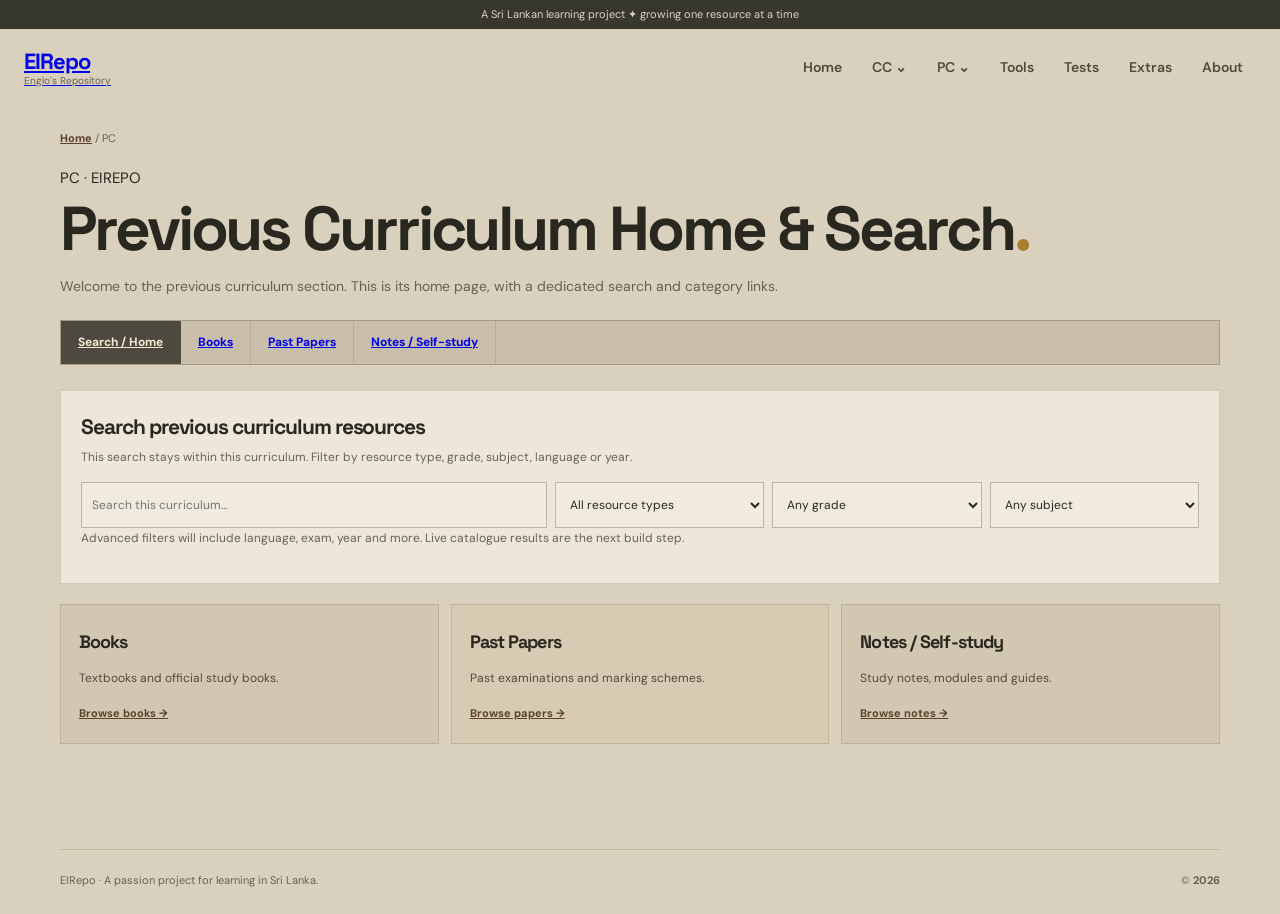
==== pages/pc/index.html @ df0f486b "Initial commit of HTML files" ====
<!doctype html><html><head><meta charset="utf-8"><meta name="viewport" content="width=device-width,initial-scale=1"><title>Previous Curriculum Home & Search — EIRepo</title><link rel="stylesheet" href="../../css/style.css"></head><body><div class="topline">A Sri Lankan learning project ✦ growing one resource at a time</div><header><a class="brand" href="../../index.html"><b>EIRepo</b><small>Englo's Repository</small></a><button class="hamb" aria-expanded="false">☰</button><nav><a href="../../index.html">Home</a><div class="navgroup"><button>CC ⌄</button><div class="drop"><a href="../cc/index.html">CC Home & Search</a><a href="../cc/books.html">Books</a><a href="../cc/past-papers.html">Past Papers</a><a href="../cc/notes.html">Notes</a></div></div><div class="navgroup"><button>PC ⌄</button><div class="drop"><a href="../pc/index.html">PC Home & Search</a><a href="../pc/books.html">Books</a><a href="../pc/past-papers.html">Past Papers</a><a href="../pc/notes.html">Notes</a></div></div><a href="../tools.html">Tools</a><a href="../tests.html">Tests</a><a href="../extras.html">Extras</a><a href="../about.html">About</a></nav></header><main class="shell page"><div class="crumb"><a href="../../index.html">Home</a> / PC</div><label>PC · EIREPO</label><h1>Previous Curriculum Home & Search<span style="color:var(--gold)">.</span></h1><p class="intro">Welcome to the previous curriculum section. This is its home page, with a dedicated search and category links.</p><div class="subnav"><a class="active" href="index.html">Search / Home</a><a class="" href="books.html">Books</a><a class="" href="past-papers.html">Past Papers</a><a class="" href="notes.html">Notes / Self-study</a></div><section class="panel"><h2>Search previous curriculum resources</h2><p>This search stays within this curriculum. Filter by resource type, grade, subject, language or year.</p><form class="filters" action="../search.html"><input type="hidden" name="curriculum" value="PC"><input name="q" placeholder="Search this curriculum…" type="search"><select name="type"><option value="">All resource types</option><option value="book">Books</option><option value="past-paper">Past papers</option><option value="notes">Notes / self-study</option></select><select name="grade"><option value="">Any grade</option><option>1</option><option>2</option><option>3</option><option>4</option><option>5</option><option>6</option><option>7</option><option>8</option><option>9</option><option>10</option><option>11</option><option>12</option><option>13</option></select><select name="subject"><option value="">Any subject</option><option>Mathematics</option><option>Science</option><option>English</option><option>History</option></select></form><p class="note">Advanced filters will include language, exam, year and more. Live catalogue results are the next build step.</p></section><div class="tiles"><article class="tile"><h3>Books</h3><p>Textbooks and official study books.</p><a href="books.html">Browse books →</a></article><article class="tile"><h3>Past Papers</h3><p>Past examinations and marking schemes.</p><a href="past-papers.html">Browse papers →</a></article><article class="tile"><h3>Notes / Self-study</h3><p>Study notes, modules and guides.</p><a href="notes.html">Browse notes →</a></article></div></main><footer class="shell">EIRepo · A passion project for learning in Sri Lanka. <span>© <b data-year></b></span></footer><script src="../../js/app.js"></script></body></html>
---- css/style.css ----
@import url('https://fonts.googleapis.com/css2?family=DM+Sans:wght@400;500;600;700&family=Space+Grotesk:wght@500;600;700&display=swap');:root{--bg:#d9d0bd;--paper:#e8e0d0;--surface:#eee7d9;--ink:#292820;--muted:#696253;--line:#7b6b503b;--gold:#aa7e2c;--brown:#5b422d;--olive:#707453}*{box-sizing:border-box}body{margin:0;background:var(--bg);color:var(--ink);font:15px/1.55 'DM Sans',sans-serif}.shell{width:min(1160px,calc(100% - 48px));margin:auto}.topline{background:#37362f;color:#ddd3c0;text-align:center;padding:6px;font-size:11px}header{width:min(1240px,calc(100% - 48px));margin:auto;min-height:76px;display:flex;align-items:center;justify-content:space-between;gap:20px;position:relative;z-index:3}.brand{display:flex;flex-direction:column;line-height:1.2}.brand b{font:700 22px 'Space Grotesk';letter-spacing:-1px}.brand small{color:var(--muted);font-size:10px}nav{display:flex;align-items:center;gap:4px}nav>a,nav button{font:600 14px 'DM Sans';color:#514b3f;padding:10px 13px;border:0;background:transparent;text-decoration:none;white-space:nowrap;cursor:pointer}nav>a:hover,nav button:hover,nav .active{background:#b9ad98}.navgroup{position:relative}.drop{display:none;position:absolute;top:100%;left:0;background:var(--surface);min-width:205px;padding:6px;border:1px solid var(--line);box-shadow:0 12px 28px #342a1a1a}.navgroup.open .drop{display:block}.drop a{display:block;padding:10px;font-size:13px}.drop a:hover{background:#d6c9b2}.hamb{display:none}.hero{display:grid;grid-template-columns:1fr 1fr;align-items:center;gap:40px;padding-top:38px;padding-bottom:50px;min-height:450px}.hero label,.search label,.browse>label{font-size:10px;letter-spacing:.14em;font-weight:800;color:var(--brown)}h1,h2,h3{font-family:'Space Grotesk',sans-serif;letter-spacing:-.05em}h1{font-size:clamp(48px,5.5vw,75px);line-height:.99;margin:18px 0}h1 em{font-style:normal;color:var(--brown)}h1 sup{font-size:.4em;color:var(--gold)}p{color:#514b40;line-height:1.75}.muted{color:var(--muted);font-size:13px}.actions{display:flex;gap:9px;flex-wrap:wrap}.btn{display:inline-block;padding:13px 15px;border:1px solid #725b3e66;background:#d4c8b3;color:var(--brown);font-weight:700;font-size:12px}.primary{background:var(--brown);color:#f5ecd9}.owl{min-height:350px;display:grid;place-items:center;position:relative;isolation:isolate}.disc{position:absolute;width:300px;aspect-ratio:1;background:#b8a77f;border-radius:50%;z-index:-1}.owl video,.owl img{width:min(350px,80%);height:350px;object-fit:contain;grid-area:1/1;filter:drop-shadow(0 15px 12px #38291820)}.owl .fallback{display:none}.owl.failed .fallback{display:block}.owl.failed video{display:none}.sticker{position:absolute;top:30px;right:5%;background:var(--surface);padding:10px 13px;font-size:11px;font-weight:800;transform:rotate(5deg);border:1px solid var(--line)}.search{background:var(--surface);border:1px solid var(--line);padding:25px 28px;display:grid;grid-template-columns:.8fr 1.2fr;gap:20px;align-items:center}.search h2{font-size:25px;margin:5px 0}.search p{font-size:12px;margin:0;color:var(--muted)}form{display:flex;gap:7px;min-width:0}input,select{min-width:0;width:100%;padding:13px 10px;background:#f1ebdf;border:1px solid #75634766;font:12px 'DM Sans';color:var(--ink)}form button{background:var(--brown);color:#f7eddb;border:0;padding:0 15px;font-weight:700;white-space:nowrap;cursor:pointer}.browse{padding-top:65px;padding-bottom:55px}.browse h2{font-size:34px;margin:5px 0 20px}.browse h2 span{color:var(--gold)}.cards{display:grid;grid-template-columns:repeat(4,1fr);gap:12px}.cards>a{display:flex;flex-direction:column;align-items:flex-start;min-height:220px;padding:18px;background:#c5c4a8;border:1px solid var(--line);color:var(--brown);font-size:12px;font-weight:700}.cards>a:nth-child(2){background:#d1bca0}.cards>a:nth-child(3){background:#c4c7b0}.cards>a:nth-child(4){background:#d7c8a5}.cards label{font-size:9px;letter-spacing:.1em}.cards h3{font-size:20px;line-height:1.2;margin:18px 0 4px;color:var(--ink)}.cards p{font-size:12px;margin:0 0 14px;color:#514b3e;font-weight:400}.cards>a:hover{filter:brightness(.97);transform:translateY(-3px)}footer{border-top:1px solid var(--line);padding:22px 0 25px;font-size:11px;color:var(--muted);display:flex;justify-content:space-between}.page{padding-top:25px;padding-bottom:55px}.crumb{font-size:11px;color:var(--muted);margin-bottom:20px}.crumb a{color:var(--brown);font-weight:700}.page h1{font-size:clamp(40px,5vw,62px);margin:8px 0 12px}.intro{max-width:720px;font-size:14px;color:var(--muted)}.subnav{display:flex;border:1px solid #65533a55;background:#c9bea9;margin:22px 0 25px;overflow-x:auto}.subnav a{padding:12px 17px;font-size:12px;font-weight:700;white-space:nowrap;border-right:1px solid #65533a2b}.subnav a:hover,.subnav a.active{background:#4d493e;color:#f3e8d1}.panel{background:var(--surface);border:1px solid var(--line);padding:20px;margin:20px 0}.panel h2{font-size:21px;margin:0 0 4px}.panel p{font-size:12px;color:var(--muted);margin:0 0 14px}.filters{display:grid;grid-template-columns:1fr repeat(3,minmax(100px,.45fr));gap:8px}.tiles{display:grid;grid-template-columns:repeat(3,1fr);gap:12px;margin:20px 0 50px}.tile{padding:18px;background:#d2c7b1;border:1px solid var(--line);min-height:140px}.tile:nth-child(2n){background:#d8cbb3}.tile h3{margin:5px 0;font-size:18px}.tile p{font-size:12px}.tile a{font-size:11px;font-weight:700;color:var(--brown)}.note{font-size:11px;color:var(--muted)}.tablewrap{overflow-x:auto}.table{width:100%;border-collapse:collapse;background:var(--surface);font-size:12px}.table th,.table td{text-align:left;padding:12px;border-bottom:1px solid var(--line)}.table th{background:#c9bea9;font-size:10px;text-transform:uppercase}.hamb{color:var(--ink)}@media(max-width:1000px){nav>a,nav button{padding:9px 7px;font-size:12px}.cards{grid-template-columns:repeat(2,1fr)}}@media(max-width:760px){.shell,header{width:calc(100% - 30px)}header{min-height:65px}.hamb{display:block;border:1px solid var(--line);background:var(--surface);padding:9px 12px}nav{display:none;position:absolute;top:60px;left:0;right:0;background:var(--surface);border:1px solid var(--line);padding:8px;align-items:stretch;flex-direction:column}nav.open{display:flex}nav>a,nav button{width:100%;text-align:left;font-size:14px}.drop{position:static;box-shadow:none;border:0;background:#ddd2be}.hero{grid-template-columns:1fr;padding-top:10px;gap:0}.owl{grid-row:1;min-height:250px}.owl video,.owl img{height:245px;width:70%}.disc{width:215px}h1{font-size:clamp(44px,12vw,62px)}.search{grid-template-columns:1fr;padding:20px 15px;gap:13px}.search h2{font-size:23px}.browse{padding-top:45px}.browse h2{font-size:29px}.cards{gap:8px}.cards>a{padding:14px;min-height:220px}.cards h3{font-size:18px}.filters{grid-template-columns:1fr 1fr}.filters input{grid-column:1/-1}.tiles{grid-template-columns:1fr 1fr}.subnav a{padding:11px 13px}footer{gap:10px;flex-wrap:wrap}}@media(max-width:390px){.cards,.tiles{grid-template-columns:1fr}.actions{display:grid;grid-template-columns:1fr}.filters{grid-template-columns:1fr}.filters input{grid-column:auto}}
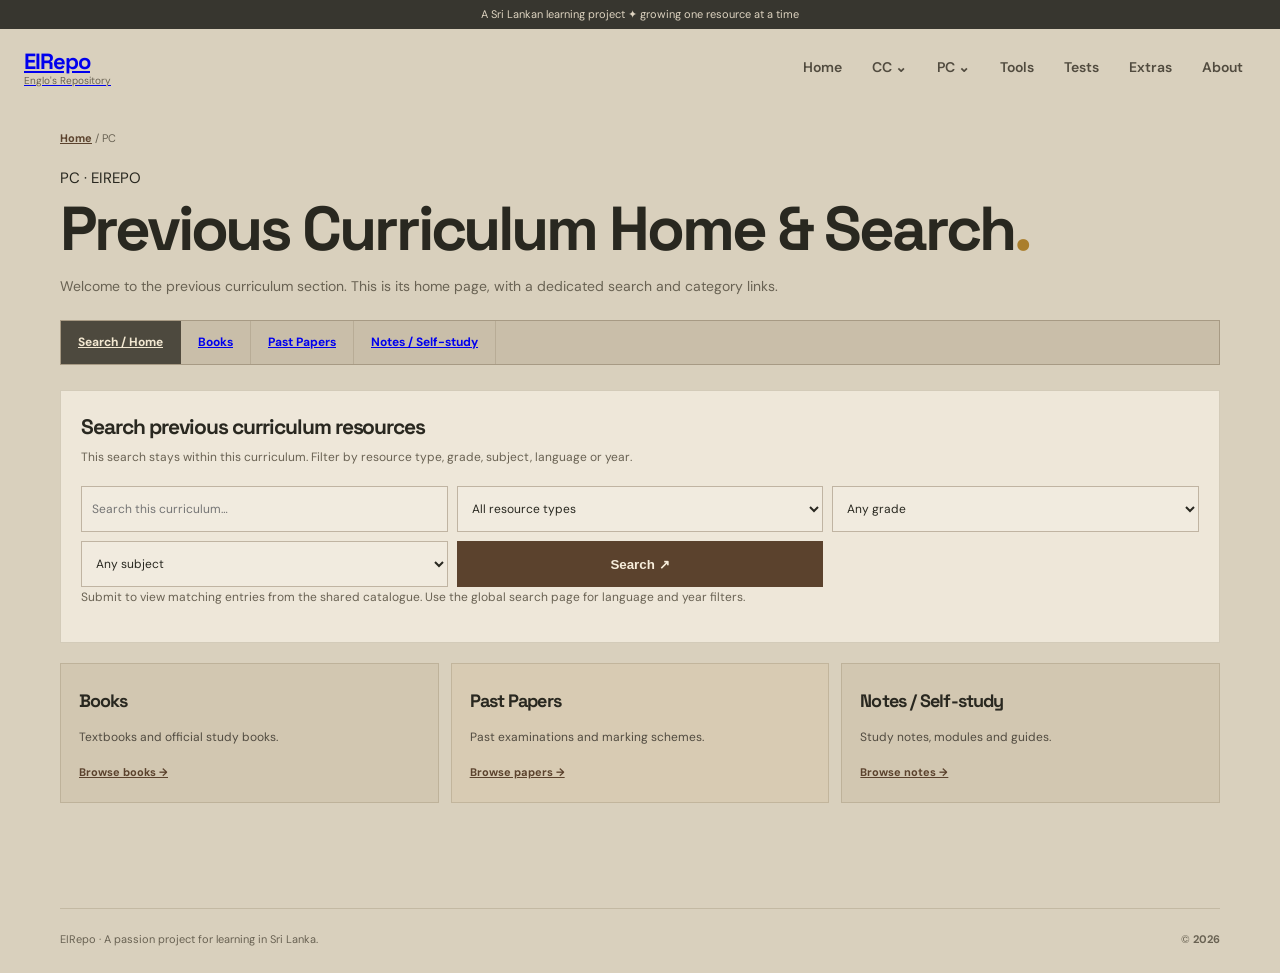
==== commit cf25a1ae: "Update curriculum pages for live catalogue search" ====
--- a/pages/pc/index.html
+++ b/pages/pc/index.html
@@ -1 +1 @@
-<!doctype html><html><head><meta charset="utf-8"><meta name="viewport" content="width=device-width,initial-scale=1"><title>Previous Curriculum Home & Search — EIRepo</title><link rel="stylesheet" href="../../css/style.css"></head><body><div class="topline">A Sri Lankan learning project ✦ growing one resource at a time</div><header><a class="brand" href="../../index.html"><b>EIRepo</b><small>Englo's Repository</small></a><button class="hamb" aria-expanded="false">☰</button><nav><a href="../../index.html">Home</a><div class="navgroup"><button>CC ⌄</button><div class="drop"><a href="../cc/index.html">CC Home & Search</a><a href="../cc/books.html">Books</a><a href="../cc/past-papers.html">Past Papers</a><a href="../cc/notes.html">Notes</a></div></div><div class="navgroup"><button>PC ⌄</button><div class="drop"><a href="../pc/index.html">PC Home & Search</a><a href="../pc/books.html">Books</a><a href="../pc/past-papers.html">Past Papers</a><a href="../pc/notes.html">Notes</a></div></div><a href="../tools.html">Tools</a><a href="../tests.html">Tests</a><a href="../extras.html">Extras</a><a href="../about.html">About</a></nav></header><main class="shell page"><div class="crumb"><a href="../../index.html">Home</a> / PC</div><label>PC · EIREPO</label><h1>Previous Curriculum Home & Search<span style="color:var(--gold)">.</span></h1><p class="intro">Welcome to the previous curriculum section. This is its home page, with a dedicated search and category links.</p><div class="subnav"><a class="active" href="index.html">Search / Home</a><a class="" href="books.html">Books</a><a class="" href="past-papers.html">Past Papers</a><a class="" href="notes.html">Notes / Self-study</a></div><section class="panel"><h2>Search previous curriculum resources</h2><p>This search stays within this curriculum. Filter by resource type, grade, subject, language or year.</p><form class="filters" action="../search.html"><input type="hidden" name="curriculum" value="PC"><input name="q" placeholder="Search this curriculum…" type="search"><select name="type"><option value="">All resource types</option><option value="book">Books</option><option value="past-paper">Past papers</option><option value="notes">Notes / self-study</option></select><select name="grade"><option value="">Any grade</option><option>1</option><option>2</option><option>3</option><option>4</option><option>5</option><option>6</option><option>7</option><option>8</option><option>9</option><option>10</option><option>11</option><option>12</option><option>13</option></select><select name="subject"><option value="">Any subject</option><option>Mathematics</option><option>Science</option><option>English</option><option>History</option></select></form><p class="note">Advanced filters will include language, exam, year and more. Live catalogue results are the next build step.</p></section><div class="tiles"><article class="tile"><h3>Books</h3><p>Textbooks and official study books.</p><a href="books.html">Browse books →</a></article><article class="tile"><h3>Past Papers</h3><p>Past examinations and marking schemes.</p><a href="past-papers.html">Browse papers →</a></article><article class="tile"><h3>Notes / Self-study</h3><p>Study notes, modules and guides.</p><a href="notes.html">Browse notes →</a></article></div></main><footer class="shell">EIRepo · A passion project for learning in Sri Lanka. <span>© <b data-year></b></span></footer><script src="../../js/app.js"></script></body></html>+<!doctype html><html><head><meta charset="utf-8"><meta name="viewport" content="width=device-width,initial-scale=1"><title>Previous Curriculum Home & Search — EIRepo</title><link rel="stylesheet" href="../../css/style.css"></head><body><div class="topline">A Sri Lankan learning project ✦ growing one resource at a time</div><header><a class="brand" href="../../index.html"><b>EIRepo</b><small>Englo's Repository</small></a><button class="hamb" aria-expanded="false">☰</button><nav><a href="../../index.html">Home</a><div class="navgroup"><button>CC ⌄</button><div class="drop"><a href="../cc/index.html">CC Home & Search</a><a href="../cc/books.html">Books</a><a href="../cc/past-papers.html">Past Papers</a><a href="../cc/notes.html">Notes</a></div></div><div class="navgroup"><button>PC ⌄</button><div class="drop"><a href="../pc/index.html">PC Home & Search</a><a href="../pc/books.html">Books</a><a href="../pc/past-papers.html">Past Papers</a><a href="../pc/notes.html">Notes</a></div></div><a href="../tools.html">Tools</a><a href="../tests.html">Tests</a><a href="../extras.html">Extras</a><a href="../about.html">About</a></nav></header><main class="shell page"><div class="crumb"><a href="../../index.html">Home</a> / PC</div><label>PC · EIREPO</label><h1>Previous Curriculum Home & Search<span style="color:var(--gold)">.</span></h1><p class="intro">Welcome to the previous curriculum section. This is its home page, with a dedicated search and category links.</p><div class="subnav"><a class="active" href="index.html">Search / Home</a><a class="" href="books.html">Books</a><a class="" href="past-papers.html">Past Papers</a><a class="" href="notes.html">Notes / Self-study</a></div><section class="panel"><h2>Search previous curriculum resources</h2><p>This search stays within this curriculum. Filter by resource type, grade, subject, language or year.</p><form class="filters" action="../search.html"><input type="hidden" name="curriculum" value="PC"><input name="q" placeholder="Search this curriculum…" type="search"><select name="type"><option value="">All resource types</option><option value="book">Books</option><option value="past-paper">Past papers</option><option value="notes">Notes / self-study</option></select><select name="grade"><option value="">Any grade</option><option>1</option><option>2</option><option>3</option><option>4</option><option>5</option><option>6</option><option>7</option><option>8</option><option>9</option><option>10</option><option>11</option><option>12</option><option>13</option></select><select name="subject"><option value="">Any subject</option><option>Mathematics</option><option>Science</option><option>English</option><option>History</option></select></form><p class="note">Submit to view matching entries from the shared catalogue. Use the global search page for language and year filters.</p></section><div class="tiles"><article class="tile"><h3>Books</h3><p>Textbooks and official study books.</p><a href="books.html">Browse books →</a></article><article class="tile"><h3>Past Papers</h3><p>Past examinations and marking schemes.</p><a href="past-papers.html">Browse papers →</a></article><article class="tile"><h3>Notes / Self-study</h3><p>Study notes, modules and guides.</p><a href="notes.html">Browse notes →</a></article></div></main><footer class="shell">EIRepo · A passion project for learning in Sri Lanka. <span>© <b data-year></b></span></footer><script src="../../js/app.js"></script></body></html>
--- a/css/style.css
+++ b/css/style.css
@@ -1 +1,35 @@
-@import url('https://fonts.googleapis.com/css2?family=DM+Sans:wght@400;500;600;700&family=Space+Grotesk:wght@500;600;700&display=swap');:root{--bg:#d9d0bd;--paper:#e8e0d0;--surface:#eee7d9;--ink:#292820;--muted:#696253;--line:#7b6b503b;--gold:#aa7e2c;--brown:#5b422d;--olive:#707453}*{box-sizing:border-box}body{margin:0;background:var(--bg);color:var(--ink);font:15px/1.55 'DM Sans',sans-serif}.shell{width:min(1160px,calc(100% - 48px));margin:auto}.topline{background:#37362f;color:#ddd3c0;text-align:center;padding:6px;font-size:11px}header{width:min(1240px,calc(100% - 48px));margin:auto;min-height:76px;display:flex;align-items:center;justify-content:space-between;gap:20px;position:relative;z-index:3}.brand{display:flex;flex-direction:column;line-height:1.2}.brand b{font:700 22px 'Space Grotesk';letter-spacing:-1px}.brand small{color:var(--muted);font-size:10px}nav{display:flex;align-items:center;gap:4px}nav>a,nav button{font:600 14px 'DM Sans';color:#514b3f;padding:10px 13px;border:0;background:transparent;text-decoration:none;white-space:nowrap;cursor:pointer}nav>a:hover,nav button:hover,nav .active{background:#b9ad98}.navgroup{position:relative}.drop{display:none;position:absolute;top:100%;left:0;background:var(--surface);min-width:205px;padding:6px;border:1px solid var(--line);box-shadow:0 12px 28px #342a1a1a}.navgroup.open .drop{display:block}.drop a{display:block;padding:10px;font-size:13px}.drop a:hover{background:#d6c9b2}.hamb{display:none}.hero{display:grid;grid-template-columns:1fr 1fr;align-items:center;gap:40px;padding-top:38px;padding-bottom:50px;min-height:450px}.hero label,.search label,.browse>label{font-size:10px;letter-spacing:.14em;font-weight:800;color:var(--brown)}h1,h2,h3{font-family:'Space Grotesk',sans-serif;letter-spacing:-.05em}h1{font-size:clamp(48px,5.5vw,75px);line-height:.99;margin:18px 0}h1 em{font-style:normal;color:var(--brown)}h1 sup{font-size:.4em;color:var(--gold)}p{color:#514b40;line-height:1.75}.muted{color:var(--muted);font-size:13px}.actions{display:flex;gap:9px;flex-wrap:wrap}.btn{display:inline-block;padding:13px 15px;border:1px solid #725b3e66;background:#d4c8b3;color:var(--brown);font-weight:700;font-size:12px}.primary{background:var(--brown);color:#f5ecd9}.owl{min-height:350px;display:grid;place-items:center;position:relative;isolation:isolate}.disc{position:absolute;width:300px;aspect-ratio:1;background:#b8a77f;border-radius:50%;z-index:-1}.owl video,.owl img{width:min(350px,80%);height:350px;object-fit:contain;grid-area:1/1;filter:drop-shadow(0 15px 12px #38291820)}.owl .fallback{display:none}.owl.failed .fallback{display:block}.owl.failed video{display:none}.sticker{position:absolute;top:30px;right:5%;background:var(--surface);padding:10px 13px;font-size:11px;font-weight:800;transform:rotate(5deg);border:1px solid var(--line)}.search{background:var(--surface);border:1px solid var(--line);padding:25px 28px;display:grid;grid-template-columns:.8fr 1.2fr;gap:20px;align-items:center}.search h2{font-size:25px;margin:5px 0}.search p{font-size:12px;margin:0;color:var(--muted)}form{display:flex;gap:7px;min-width:0}input,select{min-width:0;width:100%;padding:13px 10px;background:#f1ebdf;border:1px solid #75634766;font:12px 'DM Sans';color:var(--ink)}form button{background:var(--brown);color:#f7eddb;border:0;padding:0 15px;font-weight:700;white-space:nowrap;cursor:pointer}.browse{padding-top:65px;padding-bottom:55px}.browse h2{font-size:34px;margin:5px 0 20px}.browse h2 span{color:var(--gold)}.cards{display:grid;grid-template-columns:repeat(4,1fr);gap:12px}.cards>a{display:flex;flex-direction:column;align-items:flex-start;min-height:220px;padding:18px;background:#c5c4a8;border:1px solid var(--line);color:var(--brown);font-size:12px;font-weight:700}.cards>a:nth-child(2){background:#d1bca0}.cards>a:nth-child(3){background:#c4c7b0}.cards>a:nth-child(4){background:#d7c8a5}.cards label{font-size:9px;letter-spacing:.1em}.cards h3{font-size:20px;line-height:1.2;margin:18px 0 4px;color:var(--ink)}.cards p{font-size:12px;margin:0 0 14px;color:#514b3e;font-weight:400}.cards>a:hover{filter:brightness(.97);transform:translateY(-3px)}footer{border-top:1px solid var(--line);padding:22px 0 25px;font-size:11px;color:var(--muted);display:flex;justify-content:space-between}.page{padding-top:25px;padding-bottom:55px}.crumb{font-size:11px;color:var(--muted);margin-bottom:20px}.crumb a{color:var(--brown);font-weight:700}.page h1{font-size:clamp(40px,5vw,62px);margin:8px 0 12px}.intro{max-width:720px;font-size:14px;color:var(--muted)}.subnav{display:flex;border:1px solid #65533a55;background:#c9bea9;margin:22px 0 25px;overflow-x:auto}.subnav a{padding:12px 17px;font-size:12px;font-weight:700;white-space:nowrap;border-right:1px solid #65533a2b}.subnav a:hover,.subnav a.active{background:#4d493e;color:#f3e8d1}.panel{background:var(--surface);border:1px solid var(--line);padding:20px;margin:20px 0}.panel h2{font-size:21px;margin:0 0 4px}.panel p{font-size:12px;color:var(--muted);margin:0 0 14px}.filters{display:grid;grid-template-columns:1fr repeat(3,minmax(100px,.45fr));gap:8px}.tiles{display:grid;grid-template-columns:repeat(3,1fr);gap:12px;margin:20px 0 50px}.tile{padding:18px;background:#d2c7b1;border:1px solid var(--line);min-height:140px}.tile:nth-child(2n){background:#d8cbb3}.tile h3{margin:5px 0;font-size:18px}.tile p{font-size:12px}.tile a{font-size:11px;font-weight:700;color:var(--brown)}.note{font-size:11px;color:var(--muted)}.tablewrap{overflow-x:auto}.table{width:100%;border-collapse:collapse;background:var(--surface);font-size:12px}.table th,.table td{text-align:left;padding:12px;border-bottom:1px solid var(--line)}.table th{background:#c9bea9;font-size:10px;text-transform:uppercase}.hamb{color:var(--ink)}@media(max-width:1000px){nav>a,nav button{padding:9px 7px;font-size:12px}.cards{grid-template-columns:repeat(2,1fr)}}@media(max-width:760px){.shell,header{width:calc(100% - 30px)}header{min-height:65px}.hamb{display:block;border:1px solid var(--line);background:var(--surface);padding:9px 12px}nav{display:none;position:absolute;top:60px;left:0;right:0;background:var(--surface);border:1px solid var(--line);padding:8px;align-items:stretch;flex-direction:column}nav.open{display:flex}nav>a,nav button{width:100%;text-align:left;font-size:14px}.drop{position:static;box-shadow:none;border:0;background:#ddd2be}.hero{grid-template-columns:1fr;padding-top:10px;gap:0}.owl{grid-row:1;min-height:250px}.owl video,.owl img{height:245px;width:70%}.disc{width:215px}h1{font-size:clamp(44px,12vw,62px)}.search{grid-template-columns:1fr;padding:20px 15px;gap:13px}.search h2{font-size:23px}.browse{padding-top:45px}.browse h2{font-size:29px}.cards{gap:8px}.cards>a{padding:14px;min-height:220px}.cards h3{font-size:18px}.filters{grid-template-columns:1fr 1fr}.filters input{grid-column:1/-1}.tiles{grid-template-columns:1fr 1fr}.subnav a{padding:11px 13px}footer{gap:10px;flex-wrap:wrap}}@media(max-width:390px){.cards,.tiles{grid-template-columns:1fr}.actions{display:grid;grid-template-columns:1fr}.filters{grid-template-columns:1fr}.filters input{grid-column:auto}}+@import url('https://fonts.googleapis.com/css2?family=DM+Sans:wght@400;500;600;700&family=Space+Grotesk:wght@500;600;700&display=swap');:root{--bg:#d9d0bd;--paper:#e8e0d0;--surface:#eee7d9;--ink:#292820;--muted:#696253;--line:#7b6b503b;--gold:#aa7e2c;--brown:#5b422d;--olive:#707453}*{box-sizing:border-box}body{margin:0;background:var(--bg);color:var(--ink);font:15px/1.55 'DM Sans',sans-serif}.shell{width:min(1160px,calc(100% - 48px));margin:auto}.topline{background:#37362f;color:#ddd3c0;text-align:center;padding:6px;font-size:11px}header{width:min(1240px,calc(100% - 48px));margin:auto;min-height:76px;display:flex;align-items:center;justify-content:space-between;gap:20px;position:relative;z-index:3}.brand{display:flex;flex-direction:column;line-height:1.2}.brand b{font:700 22px 'Space Grotesk';letter-spacing:-1px}.brand small{color:var(--muted);font-size:10px}nav{display:flex;align-items:center;gap:4px}nav>a,nav button{font:600 14px 'DM Sans';color:#514b3f;padding:10px 13px;border:0;background:transparent;text-decoration:none;white-space:nowrap;cursor:pointer}nav>a:hover,nav button:hover,nav .active{background:#b9ad98}.navgroup{position:relative}.drop{display:none;position:absolute;top:100%;left:0;background:var(--surface);min-width:205px;padding:6px;border:1px solid var(--line);box-shadow:0 12px 28px #342a1a1a}.navgroup.open .drop{display:block}.drop a{display:block;padding:10px;font-size:13px}.drop a:hover{background:#d6c9b2}.hamb{display:none}.hero{display:grid;grid-template-columns:1fr 1fr;align-items:center;gap:40px;padding-top:38px;padding-bottom:50px;min-height:450px}.hero label,.search label,.browse>label{font-size:10px;letter-spacing:.14em;font-weight:800;color:var(--brown)}h1,h2,h3{font-family:'Space Grotesk',sans-serif;letter-spacing:-.05em}h1{font-size:clamp(48px,5.5vw,75px);line-height:.99;margin:18px 0}h1 em{font-style:normal;color:var(--brown)}h1 sup{font-size:.4em;color:var(--gold)}p{color:#514b40;line-height:1.75}.muted{color:var(--muted);font-size:13px}.actions{display:flex;gap:9px;flex-wrap:wrap}.btn{display:inline-block;padding:13px 15px;border:1px solid #725b3e66;background:#d4c8b3;color:var(--brown);font-weight:700;font-size:12px}.primary{background:var(--brown);color:#f5ecd9}.owl{min-height:350px;display:grid;place-items:center;position:relative;isolation:isolate}.disc{position:absolute;width:300px;aspect-ratio:1;background:#b8a77f;border-radius:50%;z-index:-1}.owl video,.owl img{width:min(350px,80%);height:350px;object-fit:contain;grid-area:1/1;filter:drop-shadow(0 15px 12px #38291820)}.owl .fallback{display:none}.owl.failed .fallback{display:block}.owl.failed video{display:none}.sticker{position:absolute;top:30px;right:5%;background:var(--surface);padding:10px 13px;font-size:11px;font-weight:800;transform:rotate(5deg);border:1px solid var(--line)}.search{background:var(--surface);border:1px solid var(--line);padding:25px 28px;display:grid;grid-template-columns:.8fr 1.2fr;gap:20px;align-items:center}.search h2{font-size:25px;margin:5px 0}.search p{font-size:12px;margin:0;color:var(--muted)}form{display:flex;gap:7px;min-width:0}input,select{min-width:0;width:100%;padding:13px 10px;background:#f1ebdf;border:1px solid #75634766;font:12px 'DM Sans';color:var(--ink)}form button{background:var(--brown);color:#f7eddb;border:0;padding:0 15px;font-weight:700;white-space:nowrap;cursor:pointer}.browse{padding-top:65px;padding-bottom:55px}.browse h2{font-size:34px;margin:5px 0 20px}.browse h2 span{color:var(--gold)}.cards{display:grid;grid-template-columns:repeat(4,1fr);gap:12px}.cards>a{display:flex;flex-direction:column;align-items:flex-start;min-height:220px;padding:18px;background:#c5c4a8;border:1px solid var(--line);color:var(--brown);font-size:12px;font-weight:700}.cards>a:nth-child(2){background:#d1bca0}.cards>a:nth-child(3){background:#c4c7b0}.cards>a:nth-child(4){background:#d7c8a5}.cards label{font-size:9px;letter-spacing:.1em}.cards h3{font-size:20px;line-height:1.2;margin:18px 0 4px;color:var(--ink)}.cards p{font-size:12px;margin:0 0 14px;color:#514b3e;font-weight:400}.cards>a:hover{filter:brightness(.97);transform:translateY(-3px)}footer{border-top:1px solid var(--line);padding:22px 0 25px;font-size:11px;color:var(--muted);display:flex;justify-content:space-between}.page{padding-top:25px;padding-bottom:55px}.crumb{font-size:11px;color:var(--muted);margin-bottom:20px}.crumb a{color:var(--brown);font-weight:700}.page h1{font-size:clamp(40px,5vw,62px);margin:8px 0 12px}.intro{max-width:720px;font-size:14px;color:var(--muted)}.subnav{display:flex;border:1px solid #65533a55;background:#c9bea9;margin:22px 0 25px;overflow-x:auto}.subnav a{padding:12px 17px;font-size:12px;font-weight:700;white-space:nowrap;border-right:1px solid #65533a2b}.subnav a:hover,.subnav a.active{background:#4d493e;color:#f3e8d1}.panel{background:var(--surface);border:1px solid var(--line);padding:20px;margin:20px 0}.panel h2{font-size:21px;margin:0 0 4px}.panel p{font-size:12px;color:var(--muted);margin:0 0 14px}.filters{display:grid;grid-template-columns:1fr repeat(3,minmax(100px,.45fr));gap:8px}.tiles{display:grid;grid-template-columns:repeat(3,1fr);gap:12px;margin:20px 0 50px}.tile{padding:18px;background:#d2c7b1;border:1px solid var(--line);min-height:140px}.tile:nth-child(2n){background:#d8cbb3}.tile h3{margin:5px 0;font-size:18px}.tile p{font-size:12px}.tile a{font-size:11px;font-weight:700;color:var(--brown)}.note{font-size:11px;color:var(--muted)}.tablewrap{overflow-x:auto}.table{width:100%;border-collapse:collapse;background:var(--surface);font-size:12px}.table th,.table td{text-align:left;padding:12px;border-bottom:1px solid var(--line)}.table th{background:#c9bea9;font-size:10px;text-transform:uppercase}.hamb{color:var(--ink)}@media(max-width:1000px){nav>a,nav button{padding:9px 7px;font-size:12px}.cards{grid-template-columns:repeat(2,1fr)}}@media(max-width:760px){.shell,header{width:calc(100% - 30px)}header{min-height:65px}.hamb{display:block;border:1px solid var(--line);background:var(--surface);padding:9px 12px}nav{display:none;position:absolute;top:60px;left:0;right:0;background:var(--surface);border:1px solid var(--line);padding:8px;align-items:stretch;flex-direction:column}nav.open{display:flex}nav>a,nav button{width:100%;text-align:left;font-size:14px}.drop{position:static;box-shadow:none;border:0;background:#ddd2be}.hero{grid-template-columns:1fr;padding-top:10px;gap:0}.owl{grid-row:1;min-height:250px}.owl video,.owl img{height:245px;width:70%}.disc{width:215px}h1{font-size:clamp(44px,12vw,62px)}.search{grid-template-columns:1fr;padding:20px 15px;gap:13px}.search h2{font-size:23px}.browse{padding-top:45px}.browse h2{font-size:29px}.cards{gap:8px}.cards>a{padding:14px;min-height:220px}.cards h3{font-size:18px}.filters{grid-template-columns:1fr 1fr}.filters input{grid-column:1/-1}.tiles{grid-template-columns:1fr 1fr}.subnav a{padding:11px 13px}footer{gap:10px;flex-wrap:wrap}}@media(max-width:390px){.cards,.tiles{grid-template-columns:1fr}.actions{display:grid;grid-template-columns:1fr}.filters{grid-template-columns:1fr}.filters input{grid-column:auto}}
+/* Keyboard visibility and touch-friendly controls */
+:where(a,button,input,select,textarea,[tabindex]):focus-visible{outline:3px solid var(--gold);outline-offset:3px}
+button,select{cursor:pointer}
+button:disabled{cursor:not-allowed;opacity:.6}
+@media(max-width:760px){.filters button,.search form button{min-height:44px}.filters select,.filters input{min-height:44px}}
+@media(prefers-reduced-motion:reduce){*,*::before,*::after{scroll-behavior:auto!important;animation-duration:.01ms!important;animation-iteration-count:1!important;transition-duration:.01ms!important}}
+
+/* Phase 2: catalogue search and result cards */
+.page .filters{display:grid;grid-template-columns:repeat(3,minmax(0,1fr));gap:9px;margin-top:18px}
+.page .filters input,.page .filters select{width:100%;min-height:44px}
+.page .filters button{min-height:44px;padding:10px 18px}
+.catalogue-section{margin-top:32px}
+.results-heading{display:flex;align-items:baseline;justify-content:space-between;gap:16px;margin-bottom:14px}
+.results-heading h2{font-size:26px;margin:0}
+.results-heading .muted{font-size:12px}
+.resource-grid{display:grid;grid-template-columns:repeat(2,minmax(0,1fr));gap:14px}
+.resource-card{min-width:0;padding:20px;background:var(--surface);border:1px solid var(--line);display:flex;flex-direction:column;align-items:flex-start}
+.resource-meta{display:flex;flex-wrap:wrap;gap:6px;margin-bottom:10px}
+.resource-pill{display:inline-block;padding:4px 8px;background:#d5c5a8;color:var(--brown);font-size:10px;font-weight:800}
+.muted-pill{background:#d9d7c6;color:#514b3f}
+.resource-title{font-size:21px;line-height:1.25;margin:0 0 8px;overflow-wrap:anywhere}
+.resource-details{font-size:12px;margin:0 0 8px;color:var(--muted)}
+.resource-description{font-size:13px;margin:0 0 10px}
+.resource-demo-note{font-size:11px;margin:0 0 10px;color:var(--brown);font-weight:700}
+.resource-actions{display:flex;flex-wrap:wrap;gap:12px;align-items:center;margin-top:auto;padding-top:12px;font-size:12px}
+.resource-link{display:inline-block;background:var(--brown);color:#f7eddb;padding:10px 12px;font-weight:700;text-decoration:none}
+.resource-source{color:var(--brown);font-weight:700}
+.resource-unavailable{color:var(--muted);font-size:11px}
+.empty-results{grid-column:1/-1;padding:24px;background:var(--surface);border:1px dashed var(--line)}
+.empty-results h3{font-size:20px;margin:0 0 5px}
+.empty-results p{margin:0}
+#search-status{margin-top:12px}
+@media(max-width:760px){.page .filters{grid-template-columns:repeat(2,minmax(0,1fr))}.resource-grid{grid-template-columns:1fr}.resource-card{padding:17px}}
+@media(max-width:390px){.page .filters{grid-template-columns:1fr}.results-heading{align-items:flex-start;flex-direction:column;gap:3px}}
